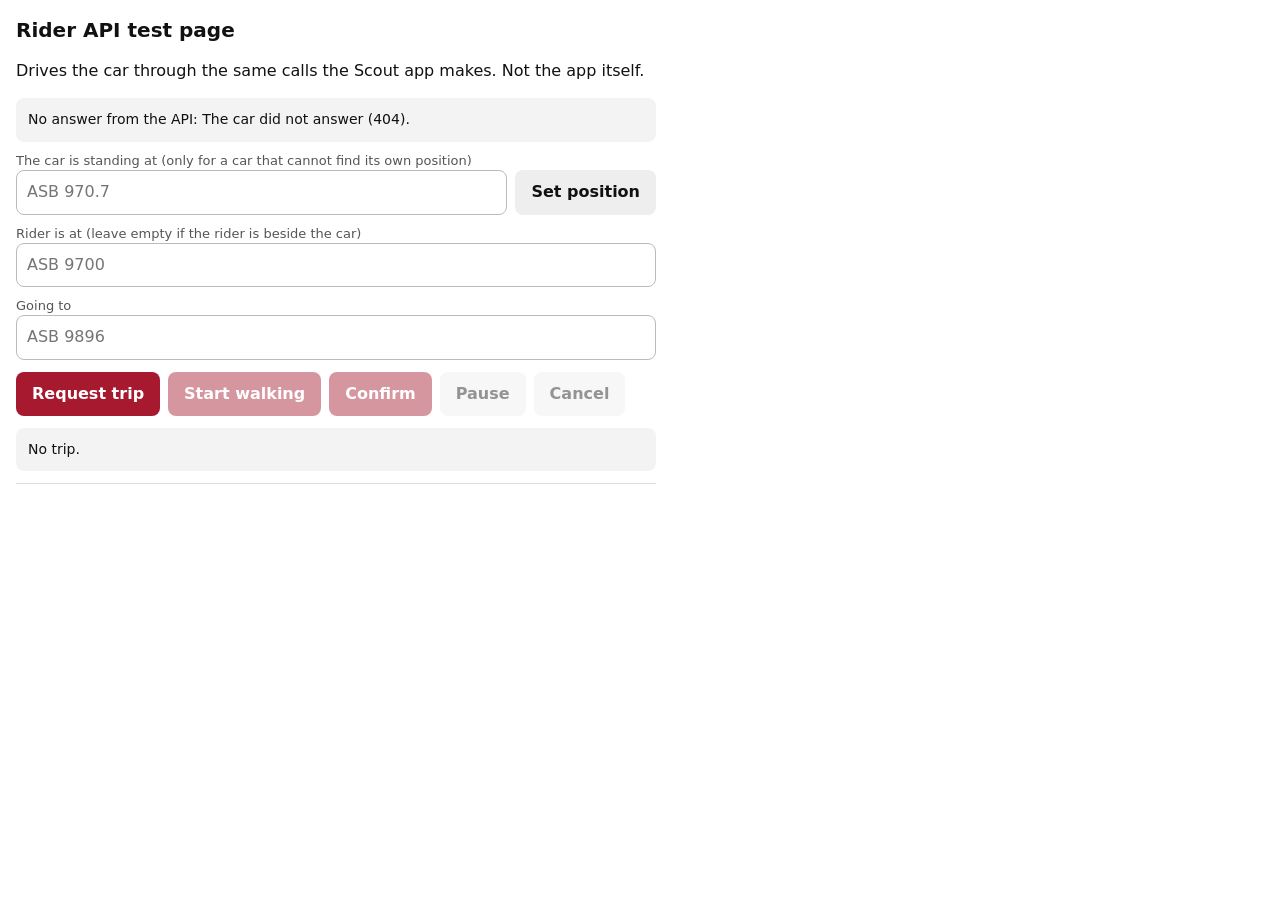
==== ros2_ws/src/guide_api/guide_api/web/index.html @ c24d0a67 "guide_api: rider app backend, and a driver for the car with no steering" ====
<!doctype html>
<html lang="en">
<head>
<meta charset="utf-8">
<meta name="viewport" content="width=device-width, initial-scale=1">
<title>Rider API test page</title>
<style>
  body { font: 16px/1.4 system-ui, sans-serif; margin: 0; padding: 16px; max-width: 640px; color: #111; }
  h1 { font-size: 20px; margin: 0 0 12px; }
  label { display: block; font-size: 13px; color: #555; margin-top: 10px; }
  input { font: inherit; width: 100%; box-sizing: border-box; padding: 10px; border: 1px solid #bbb; border-radius: 8px; }
  .row { display: flex; flex-wrap: wrap; gap: 8px; margin-top: 12px; }
  button { font: inherit; font-weight: 600; min-height: 44px; padding: 0 16px; border: 0; border-radius: 8px; background: #A6192E; color: #fff; cursor: pointer; }
  button.plain { background: #eee; color: #111; }
  button:disabled { opacity: .45; cursor: default; }
  #car, #trip { margin-top: 12px; padding: 12px; border-radius: 8px; background: #f3f3f3; white-space: pre-wrap; font-size: 14px; }
  #log { margin-top: 12px; font: 12px/1.5 ui-monospace, monospace; max-height: 260px; overflow: auto; border-top: 1px solid #ddd; padding-top: 8px; }
</style>
</head>
<body>
<h1>Rider API test page</h1>
<p>Drives the car through the same calls the Scout app makes. Not the app itself.</p>
<div id="car">Asking the car…</div>

<label for="at">The car is standing at (only for a car that cannot find its own position)</label>
<div class="row" style="margin-top: 0"><input id="at" placeholder="ASB 970.7" autocomplete="off" style="flex: 1 1 200px; width: auto"><button id="setat" class="plain">Set position</button></div>

<label for="pickup">Rider is at (leave empty if the rider is beside the car)</label>
<input id="pickup" placeholder="ASB 9700" autocomplete="off">
<label for="dest">Going to</label>
<input id="dest" placeholder="ASB 9896" autocomplete="off">

<div class="row">
  <button id="go">Request trip</button>
  <button id="start" disabled>Start walking</button>
  <button id="confirm" disabled>Confirm</button>
  <button id="pause" class="plain" disabled>Pause</button>
  <button id="cancel" class="plain" disabled>Cancel</button>
</div>
<div id="trip">No trip.</div>
<div id="log"></div>

<script src="scout-api.js"></script>
<script>
"use strict";
const api = ScoutApi("");
const $ = (id) => document.getElementById(id);
let tripId = null, stop = null, paused = false;

function log(text) {
  const line = document.createElement("div");
  line.textContent = new Date().toLocaleTimeString() + "  " + text;
  $("log").prepend(line);
}

async function refreshCar() {
  try {
    const c = await api.getCar();
    $("car").textContent = c.name + ": " + c.status + (c.floor ? " on " + c.floor : "") +
      (c.pose ? "  (" + c.pose.x + ", " + c.pose.y + ")" : "") + (c.mission.state ? "  mission: " + c.mission.state : "");
  } catch (e) { $("car").textContent = "No answer from the API: " + e.message; }
}
setInterval(refreshCar, 2000); refreshCar();

function show(u) {
  const ended = ["done", "aborted", "cancelled", "failed"].includes(u.phase);
  $("trip").textContent = u.tripId + "  " + u.stage + " / " + u.phase + (u.paused ? " (paused)" : "") +
    "\nprogress " + Math.round(u.progress * 100) + "%" + (u.etaSec != null ? "   about " + Math.round(u.etaSec) + " s left" : "") +
    (u.leftM != null ? "   " + u.leftM + " m" : "") +
    (u.prompt ? "\n" + u.prompt.title + ": " + u.prompt.line : "") + (u.reason ? "\nreason: " + u.reason : "") +
    (u.app ? "\napp plan: level " + u.app.lv + " (" + u.app.x + ", " + u.app.y + ")" : "");
  $("start").disabled = !(u.stage === "summon" && u.phase === "arrived");
  $("confirm").disabled = !(u.prompt && u.prompt.button);
  $("confirm").textContent = u.prompt && u.prompt.button ? u.prompt.button : "Confirm";
  $("pause").disabled = $("cancel").disabled = ended;
  paused = u.paused; $("pause").textContent = paused ? "Resume" : "Pause";
  $("go").disabled = !ended;
  if (u.say) log('car says: "' + u.say + '"');
}

const run = (fn) => async () => { try { await fn(); } catch (e) { log("error: " + e.message); } };
function follow(u) {
  tripId = u.tripId; show(u);
  if (stop) stop();
  let last = "";
  stop = api.onTripUpdate(tripId, (ev) => { if (ev.phase !== last) { last = ev.phase; log("phase: " + ev.phase); } show(ev); });
}
$("go").onclick = run(async () => {
  const u = await api.requestTrip($("pickup").value.trim() || null, $("dest").value.trim());
  log("trip " + u.tripId + " requested"); follow(u);
});
// A trip already under way (started from another phone, or before a reload): pick it up.
fetch("api/trips/current").then((r) => r.json()).then((u) => {
  if (u && !["done", "aborted", "cancelled", "failed"].includes(u.phase)) { log("joined " + u.tripId); follow(u); }
}).catch(() => {});
$("setat").onclick = run(async () => { const r = await api.setCarPosition($("at").value.trim()); log("car position set to " + r.room); refreshCar(); });
$("start").onclick = run(() => api.startGuiding(tripId));
$("confirm").onclick = run(() => api.confirm(tripId));
$("pause").onclick = run(() => api.pause(tripId, !paused));
$("cancel").onclick = run(() => api.cancelTrip(tripId));
</script>
</body>
</html>
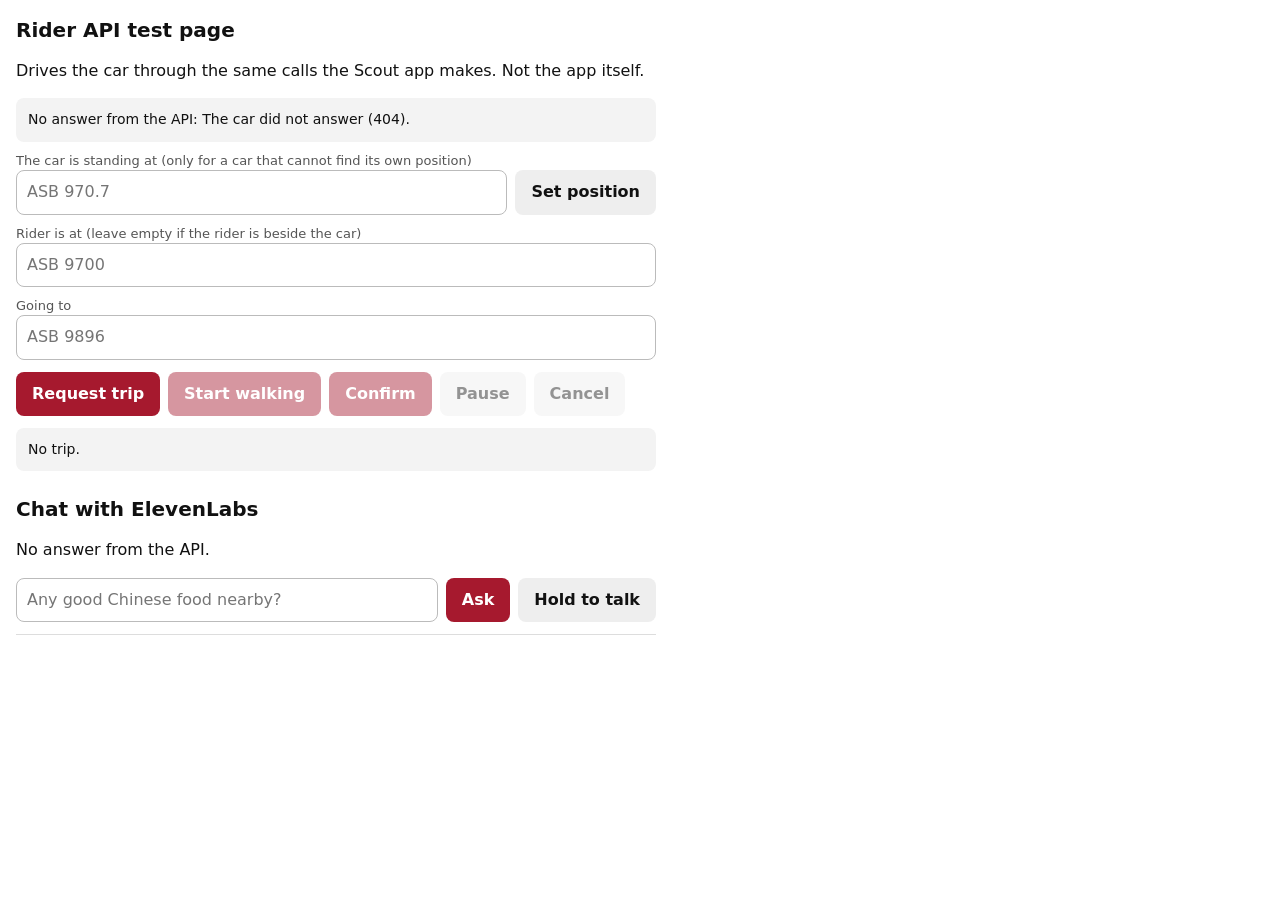
==== commit 2026dc1b: "guide_api: Chat with Scout (ElevenLabs hears and speaks, Gemini answers)" ====
--- a/ros2_ws/src/guide_api/guide_api/web/index.html
+++ b/ros2_ws/src/guide_api/guide_api/web/index.html
@@ -38,6 +38,15 @@
   <button id="cancel" class="plain" disabled>Cancel</button>
 </div>
 <div id="trip">No trip.</div>
+
+<h1 style="margin-top: 24px">Chat with ElevenLabs</h1>
+<p id="chatstate">Checking…</p>
+<div class="row" style="margin-top: 0">
+  <input id="say" placeholder="Any good Chinese food nearby?" autocomplete="off" style="flex: 1 1 200px; width: auto">
+  <button id="ask">Ask</button>
+  <button id="talk" class="plain">Hold to talk</button>
+</div>
+<div id="chat" style="margin-top: 12px"></div>
 <div id="log"></div>
 
 <script src="scout-api.js"></script>
@@ -89,6 +98,58 @@
   const u = await api.requestTrip($("pickup").value.trim() || null, $("dest").value.trim());
   log("trip " + u.tripId + " requested"); follow(u);
 });
+// Chat with ElevenLabs: typed, or hold the button and speak.
+const session = Math.random().toString(36).slice(2);
+function bubble(who, text) {
+  const d = document.createElement("div");
+  d.style.cssText = "margin: 6px 0; padding: 10px 12px; border-radius: 12px; max-width: 85%; " +
+    (who === "you" ? "background: #111; color: #fff; margin-left: auto" : "background: #f3f3f3");
+  d.textContent = text;
+  $("chat").appendChild(d);
+  return d;
+}
+function answer(a) {
+  const d = bubble("scout", a.reply);
+  if (a.room) {
+    const b = document.createElement("button");
+    b.textContent = "Go to " + a.room.key; b.style.cssText = "display: block; margin-top: 8px";
+    b.onclick = () => { $("dest").value = a.room.key; $("dest").scrollIntoView({ behavior: "smooth", block: "center" }); };
+    d.appendChild(b);
+  }
+  api.playReply(a);
+}
+api.chatStatus().then((s) => {
+  $("chatstate").textContent = !s.enabled ? "Off: set GEMINI_API_KEY and ELEVENLABS_API_KEY where the API runs, then restart it."
+    : "On." + (s.canHear ? "" : " No ElevenLabs key: typed questions only, no voice.");
+  $("ask").disabled = !s.enabled; $("talk").disabled = !s.enabled || !s.canHear || !navigator.mediaDevices;
+  if (s.enabled && s.canHear && !navigator.mediaDevices) $("chatstate").textContent += " The microphone needs https or localhost.";
+}).catch(() => { $("chatstate").textContent = "No answer from the API."; });
+$("ask").onclick = run(async () => {
+  const text = $("say").value.trim(); if (!text) return;
+  $("say").value = ""; bubble("you", text); answer(await api.chat(text, session));
+});
+$("say").addEventListener("keydown", (e) => { if (e.key === "Enter") $("ask").click(); });
+let recorder = null;
+const startTalk = run(async () => {
+  if (recorder) return;
+  const stream = await navigator.mediaDevices.getUserMedia({ audio: true });
+  const chunks = [];
+  recorder = new MediaRecorder(stream);
+  recorder.ondataavailable = (e) => chunks.push(e.data);
+  recorder.onstop = run(async () => {
+    stream.getTracks().forEach((t) => t.stop());
+    const blob = new Blob(chunks, { type: recorder.mimeType || "audio/webm" }); recorder = null;
+    $("talk").textContent = "Hold to talk";
+    const a = await api.chatAudio(blob, session);
+    bubble("you", a.heard || "(nothing heard)"); answer(a);
+  });
+  recorder.start(); $("talk").textContent = "Listening… release to send";
+});
+const stopTalk = () => { if (recorder && recorder.state === "recording") recorder.stop(); };
+$("talk").addEventListener("pointerdown", startTalk);
+$("talk").addEventListener("pointerup", stopTalk);
+$("talk").addEventListener("pointerleave", stopTalk);
+
 // A trip already under way (started from another phone, or before a reload): pick it up.
 fetch("api/trips/current").then((r) => r.json()).then((u) => {
   if (u && !["done", "aborted", "cancelled", "failed"].includes(u.phase)) { log("joined " + u.tripId); follow(u); }
